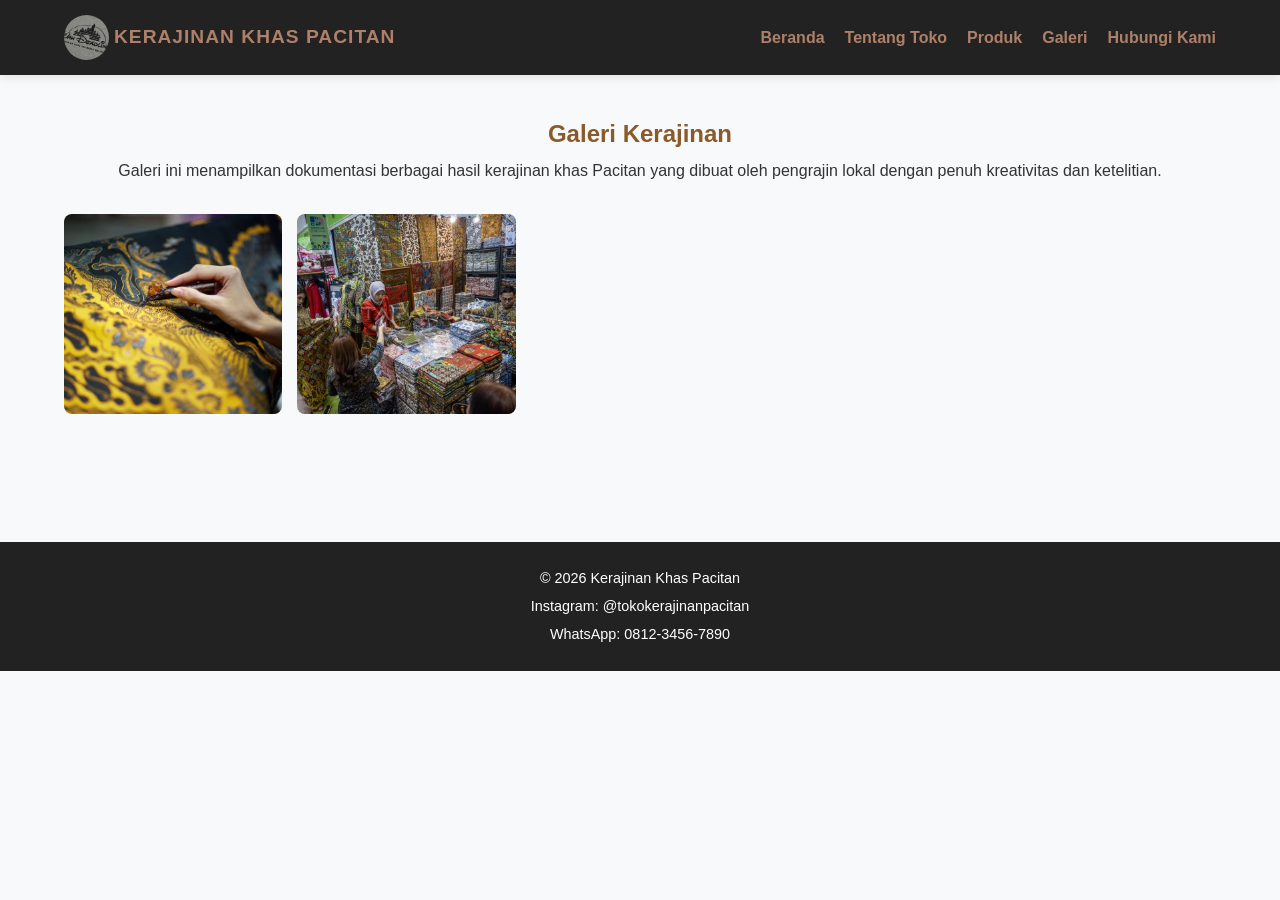
==== galeri.html @ 98f454a7 "first commit repo baru" ====
<!DOCTYPE html>
<html lang="id">
<head>
    <meta charset="UTF-8">
    <meta name="viewport" content="width=device-width, initial-scale=1.0">
    <title>Galeri | Toko Kerajinan Khas Pacitan</title>
    <link rel="stylesheet" href="style.css">
</head>
<body>
    <header>
        <div class="logo">
            <img src="img/logo.jpg" alt="Logo Toko Kerajinan">
            <h2>KERAJINAN KHAS PACITAN</h2>
        </div>
        <nav>
            <ul>
                <li><a href="index.html">Beranda</a></li>
                <li><a href="tentang.html">Tentang Toko</a></li>
                <li><a href="produk.html">Produk</a></li>
                <li><a href="galeri.html">Galeri</a></li>
                <li><a href="hubungi.html">Hubungi Kami</a></li>
            </ul>
        </nav>
    </header>

    <main>
        <section class="judul-halaman">
            <h1>Galeri Kerajinan</h1>
            <p>Galeri ini menampilkan dokumentasi berbagai hasil kerajinan khas
                Pacitan yang dibuat oleh pengrajin lokal dengan penuh kreativitas
                dan ketelitian.</p>
        </section>

        <section class="galeri-container">
            <div class="galeri-item">
                <img src="img/Galeri1.jpeg" alt="Foto Galeri 1">
            </div>
            <div class="galeri-item">
                <img src="img/Galeri2.jpg" alt="Foto Galeri 2">
            </div>
            <div class="">
                <img src="" alt="">
            </div>
            <div class="">
                <img src="" alt="">
            </div>
            <div class="">
                <img src="" alt="">
            </div>
            <div class="">
                <img src="" alt="">
            </div>
            <div class="">
                <img src="" alt="">
            </div>
            <div class="">
                <img src="" alt="">
            </div>
            <div class="">
                <img src="" alt="">
            </div>
            <div class="">
                <img src="" alt="">
            </div>
        </section>
    </main>

    <footer>
        <p>&copy; 2026 Kerajinan Khas Pacitan</p>
        <p>Instagram: @tokokerajinanpacitan</p>
        <p>WhatsApp: 0812-3456-7890</p>
    </footer>
</body>
</html>
---- style.css ----
* {
    margin: 0;
    padding: 0;
    box-sizing: border-box;
    font-family:'Segoe UI', Tahoma, Geneva, Verdana, sans-serif;
}

body {
    background-color: #f8f9fa;
    color: #333;
    line-height: 1.6;
}

a {
    text-decoration: none;
    color: inherit;
}

header {
    background-color: #222;
    display: flex;
    justify-content: space-between;
    align-items: center;
    padding: 15px 5%;
    box-shadow: 0 2px 10px rgba(0,0,0,0.1);
    position: sticky;
    top: 0;
    z-index: 1000;
}

.logo {
    display: flex;
    align-items: center;
    gap: 5px;
}

.logo img {
    width: 45px;
    height: 45px;
    border-radius: 50%;
    object-fit: cover;
}

.logo h2 {
    font-size: 1.2rem;
    color: #ae8069;
    letter-spacing: 1px;
}

nav ul {
    display: flex;
    list-style: none;
    gap: 20px;
}

nav ul li a {
    font-weight: 600;
    color: #ae8069;
    transition: color 0.3s;
}

nav ul li a:hover {
    color: #902c2c;
}

.hero {
    position: relative;
    height: 70vh;
    display: flex;
    align-items: center;
    justify-content: left;
    text-align:center;
    color: white;
}

.hero-text {
    position: relative;
    z-index: 2;
    padding: 20px;
    background: rgba(0, 0, 0, 0.5);
    border-radius: 8px;
    max-width: 600px;
}

.hero-text h1 {
    font-size: 2.2rem;
    margin-bottom: 8px;
}

.hero-text a button {
    display:inline-block;
    margin-top: 15px;
    padding: 15px 20px;
    background-color: #8b5a2b;
    color: white;
    border-radius: 5px;
    font-weight: bold;
}

.hero-text a button:hover {
    background-color: #6e4520;
}

.background-hero {
    position:absolute;
    top: 0;
    left: 0;
    width: 100%;
    height: 100%;
}

.background-hero img {
    width: 100%;
    height: 100%;
    object-fit: cover;
}

main {
    padding: 40px 5%;
}

.judul-halaman {
    text-align: center;
    margin-bottom: 30px;
}

.judul-halaman h1 {
    color: #8b5a2b;
    margin-bottom: 5px;
}

.deskripsi {
    padding: 40px 5%;
    text-align: center;
    background: white;
    margin: 20px 0;
}

.produk {
    text-align: center;
    padding: 40px 5%;
}

.produk-container {
    display: grid;
    grid-template-columns: repeat(auto-fit, minmax(220px, 1fr));
    gap: 20px;
    margin-top: 25px;
}

.kartu {
    background: white;
    border-radius: 8px;
    padding: 15px;
    box-shadow: 0 4px 6px rgba(0,0,0,0.05);
    text-align: center;
    transition: transform 0.2s;
}

.kartu:hover {
    transform: translateY(-5px);
}

.kartu img {
    width: 100%;
    height: 180px;
    object-fit: cover;
    border-radius: 6px;
    margin-bottom: 10px;
}

.kartu h3 {
    font-size: 1.1rem;
    margin-bottom: 5px;
}

.kartu h4 {
    color: #d9534f;
    margin-bottom: 8px;
}

button {
    background-color: #8b5a2b;
    color: white;
    border: none;
    padding: 10px 20px;
    border-radius: 5px;
    cursor: pointer;
    font-size: 1rem;
    margin-top: 15px;
}

button:hover {
    background-color: #6e4520;
}

.profil-toko {
    display: flex;
    gap: 30px;
    align-items: center;
    margin-bottom: 40px;
    background: white;
    padding: 25px;
    border-radius: 8px;
}

.gambar-toko img {
    width: 300px;
    border-radius: 8px;
}

.keunggulan-container {
    display: grid;
    grid-template-columns: repeat(auto-fit, minmax(200px, 1fr));
    gap: 15px;
    margin-top: 20px;
}

.item {
    background: white;
    padding: 20px;
    border-radius: 8px;
    border-left: 4px solid #8b5a2b;
}

.galeri-container {
    display: grid;
    grid-template-columns: repeat(auto-fit, minmax(200px, 1fr));
    gap: 15px;
}

.galeri-item img {
    width: 100%;
    height: 200px;
    object-fit: cover;
    border-radius: 8px;
}

.kontak-container {
    display: flex;
    gap: 40px;
    background: white;
    padding: 30px;
    border-radius: 8px;
}

.form-kontak, .info-kontak {
    flex: 1;
}

.form-kontak form {
    display: flex;
    flex-direction: column;
    gap: 10px;
    margin-top: 15px;
}

.form-kontak input, .form-kontak textarea {
    width: 100%;
    padding: 10px;
    border: 1px solid #ccc;
    border-radius: 5px;
}

footer {
    background-color: #222;
    color: white;
    text-align: center;
    padding: 20px;
    margin-top: 40px;
    font-size: 0.9rem;
}

footer p {
    margin: 5px 0;
}

@media (max-width: 768px) {
    header, 
    .profil-toko, 
    .kontak-container {
        flex-direction: column;
        text-align: center;
    }

    nav ul {
        flex-wrap: wrap;
        justify-content: center;
    }

    .gambar-toko img {
        width: 100%;
    }
}
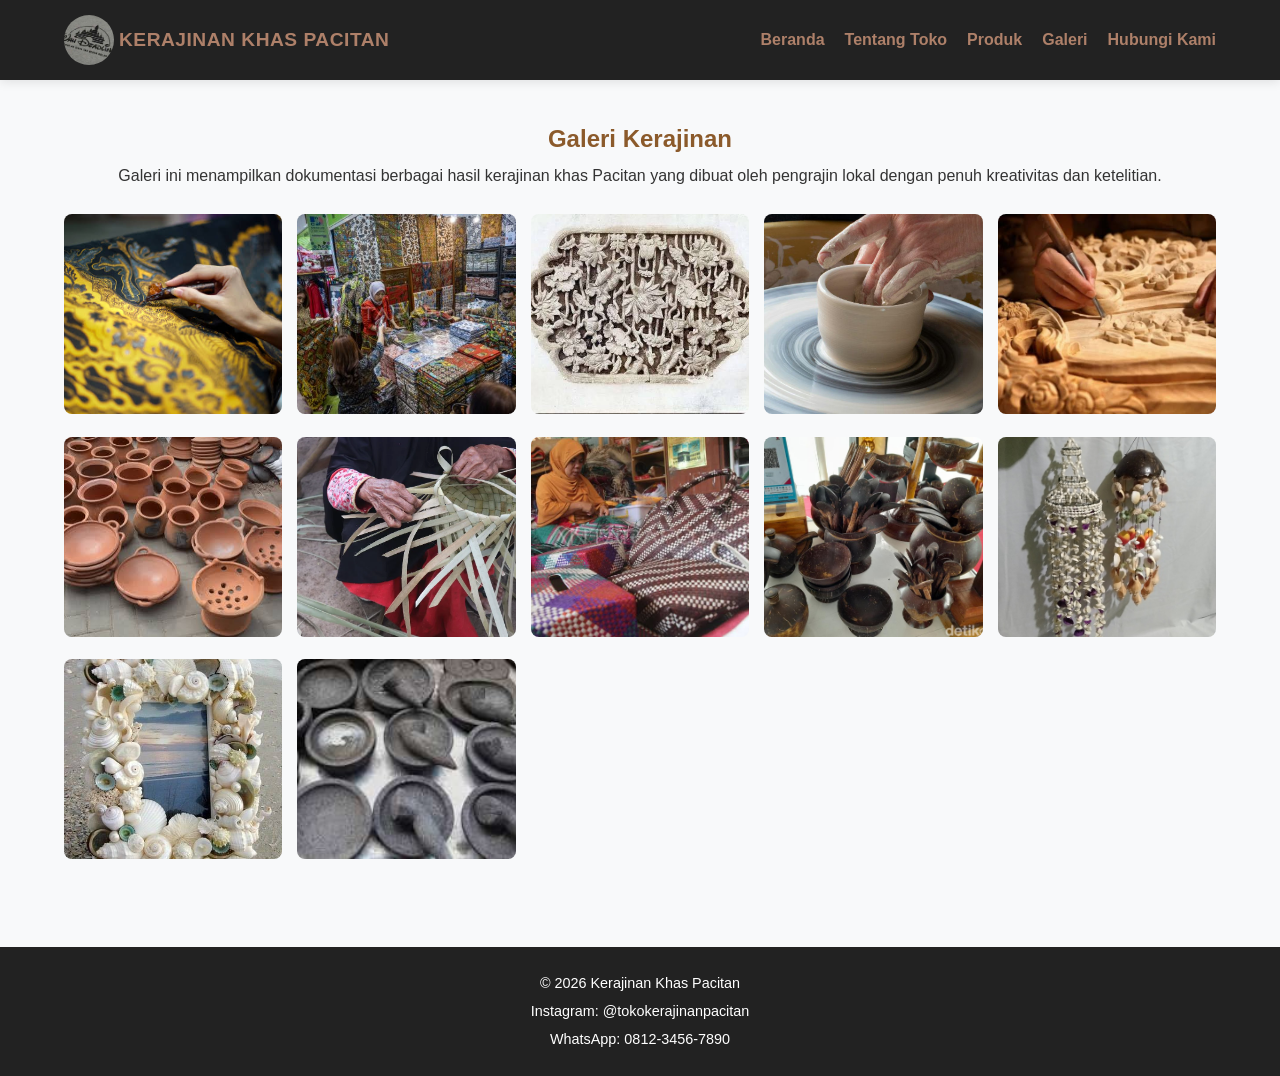
==== commit df48f0ee: "update file final" ====
--- a/galeri.html
+++ b/galeri.html
@@ -38,29 +38,35 @@
             <div class="galeri-item">
                 <img src="img/Galeri2.jpg" alt="Foto Galeri 2">
             </div>
-            <div class="">
-                <img src="" alt="">
+            <div class="galeri-item">
+                <img src="img/galeri3.jpg" alt="Foto Galeri 3">
             </div>
-            <div class="">
-                <img src="" alt="">
+            <div class="galeri-item">
+                <img src="img/galeri4.jpg" alt="Foto Galeri 4">
             </div>
-            <div class="">
-                <img src="" alt="">
+            <div class="galeri-item">
+                <img src="img/galeri5.jpg" alt="Foto Galeri 5">
             </div>
-            <div class="">
-                <img src="" alt="">
+            <div class="galeri-item">
+                <img src="img/galeri6.jpg" alt="Foto Galeri 6">
             </div>
-            <div class="">
-                <img src="" alt="">
+            <div class="galeri-item">
+                <img src="img/galeri7.jpg" alt="Foto Galeri 7">
             </div>
-            <div class="">
-                <img src="" alt="">
+            <div class="galeri-item">
+                <img src="img/galeri8.jpg" alt="Foto Galeri 8">
             </div>
-            <div class="">
-                <img src="" alt="">
+            <div class="galeri-item">
+                <img src="img/galeri9.jpeg" alt="Foto Galeri 9">
             </div>
-            <div class="">
-                <img src="" alt="">
+            <div class="galeri-item">
+                <img src="img/galeri10.jpg" alt="Foto Galeri 10">
+            </div>
+            <div class="galeri-item">
+                <img src="img/galeri11.jpg" alt="Foto Galeri 11">
+            </div>
+            <div class="galeri-item">
+                <img src="img/galeri12.jpg" alt="Foto Galeri 12">
             </div>
         </section>
     </main>
--- a/style.css
+++ b/style.css
@@ -35,8 +35,8 @@
 }
 
 .logo img {
-    width: 45px;
-    height: 45px;
+    width: 50px;
+    height: 50px;
     border-radius: 50%;
     object-fit: cover;
 }
@@ -44,7 +44,7 @@
 .logo h2 {
     font-size: 1.2rem;
     color: #ae8069;
-    letter-spacing: 1px;
+    letter-spacing: 0.5px;
 }
 
 nav ul {
@@ -60,12 +60,12 @@
 }
 
 nav ul li a:hover {
-    color: #902c2c;
+    color: maroon;
 }
 
 .hero {
     position: relative;
-    height: 70vh;
+    height: 65vh;
     display: flex;
     align-items: center;
     justify-content: left;
@@ -73,13 +73,16 @@
     color: white;
 }
 
-.hero-text {
+.hero-text{
     position: relative;
     z-index: 2;
-    padding: 20px;
-    background: rgba(0, 0, 0, 0.5);
-    border-radius: 8px;
-    max-width: 600px;
+    width: 100%;
+    height: 100%;
+    background: rgba(0,0,0,0.65);
+    padding: 60px;
+    display: flex;
+    flex-direction: column;
+    justify-content: center;
 }
 
 .hero-text h1 {
@@ -121,7 +124,7 @@
 
 .judul-halaman {
     text-align: center;
-    margin-bottom: 30px;
+    margin-bottom: 25px;
 }
 
 .judul-halaman h1 {
@@ -132,8 +135,8 @@
 .deskripsi {
     padding: 40px 5%;
     text-align: center;
-    background: white;
-    margin: 20px 0;
+    background-color:bisque;
+    
 }
 
 .produk {
@@ -149,10 +152,10 @@
 }
 
 .kartu {
-    background: white;
+    background-color: bisque;
     border-radius: 8px;
     padding: 15px;
-    box-shadow: 0 4px 6px rgba(0,0,0,0.05);
+    box-shadow: 0 15px 10px rgba(0,0,0,0.05);
     text-align: center;
     transition: transform 0.2s;
 }
@@ -196,17 +199,28 @@
 
 .profil-toko {
     display: flex;
-    gap: 30px;
+    gap: 40px;
     align-items: center;
-    margin-bottom: 40px;
+    margin-bottom: 30px;
     background: white;
-    padding: 25px;
-    border-radius: 8px;
+    padding: 15px;
+    border-radius: 8px;
+}
+
+.isi-profil h2 {
+    text-align:center;
+    margin-bottom: 10px;
 }
 
 .gambar-toko img {
     width: 300px;
     border-radius: 8px;
+}
+
+.keunggulan h1 {
+    margin-top: 40px;
+    margin-bottom: 30px;
+    text-align: center;
 }
 
 .keunggulan-container {
@@ -220,7 +234,7 @@
     background: white;
     padding: 20px;
     border-radius: 8px;
-    border-left: 4px solid #8b5a2b;
+    border-left: 3px solid #8b5a2b;
 }
 
 .galeri-container {
@@ -245,7 +259,10 @@
 }
 
 .form-kontak, .info-kontak {
-    flex: 1;
+    flex:1;
+    display:flex;
+    flex-direction:column;
+    gap:20px;
 }
 
 .form-kontak form {
@@ -253,6 +270,7 @@
     flex-direction: column;
     gap: 10px;
     margin-top: 15px;
+    box-shadow:0 4px 10px rgba(0,0,0,0.08);
 }
 
 .form-kontak input, .form-kontak textarea {
@@ -260,6 +278,21 @@
     padding: 10px;
     border: 1px solid #ccc;
     border-radius: 5px;
+}
+
+.card-info{
+    background:white;
+    border-radius:8px;
+    padding:25px;
+    box-shadow:0 4px 10px rgba(0,0,0,0.08);
+}
+
+.card-info h2{
+    margin-bottom:15px;
+}
+
+.card-info p{
+    margin-bottom:5px;
 }
 
 footer {
